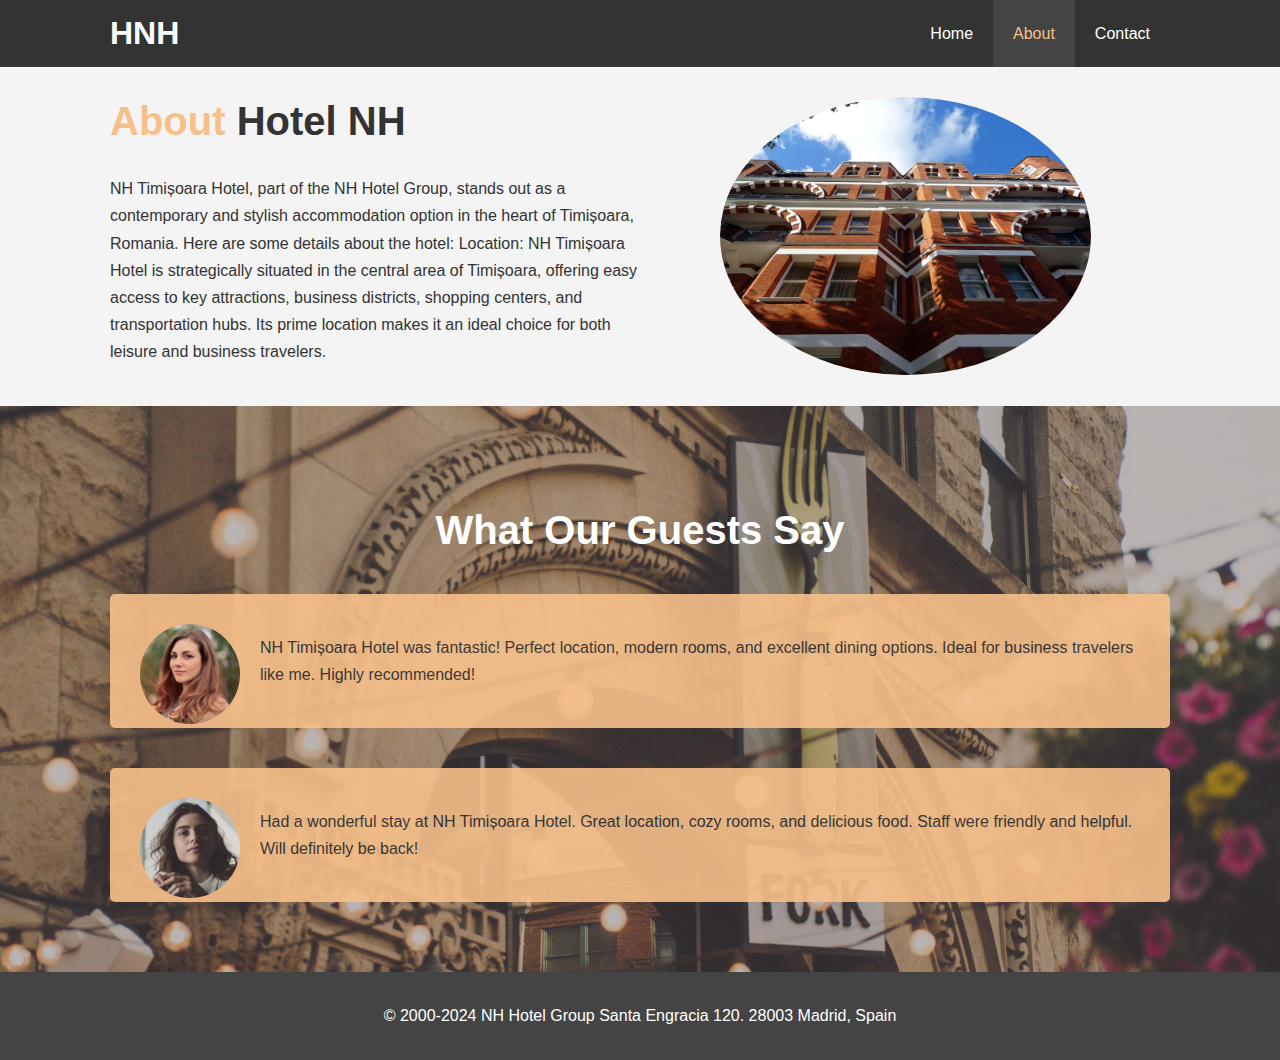
==== about.html @ 3a1d3d43 "I added everything I did" ====
<!DOCTYPE html>
<html lang="en">
  <head>
    <meta charset="UTF-8" />
    <meta name="viewport" content="width=device-width, initial-scale=1.0" />
    <meta
      name="description"
      content="Welcome to the most extraordinary hotel in Romania"
    />
    <meta
      name="keywords"
      content="hotel, Romania hotel, new Romania hotel, hotel for family"
    />
    <link rel="stylesheet" href="css/style.css" />
    <link rel="stylesheet" media="screen and (max-width: 768px)" href="css/mobile.css" />
    <title>Hotel NH | About</title>
  </head>
  <body>
    <header>
      <nav id="navbar">
        <div class="container">
          <h1 class="logo"><a href="index.html">HNH</a></h1>
          <ul>
            <li><a href="index.html">Home</a></li>
            <li><a class="current" href="about.html">About</a></li>
            <li><a href="contact.html">Contact</a></li>
          </ul>
        </nav>  
    </header>
  <section id="about-info" class="bg-light py-3">
<div class="container">
  <div class="info-left">
    <h1 class="l-heading"><span class="text-primary">About</span> Hotel NH</h1>
    <p>NH Timișoara Hotel, part of the NH Hotel Group, stands out as a contemporary and stylish accommodation option in the heart of Timișoara, Romania. Here are some details about the hotel:
      Location: NH Timișoara Hotel is strategically situated in the central area of Timișoara, offering easy access to key attractions, business districts, shopping centers, and transportation hubs. Its prime location makes it an ideal choice for both leisure and business travelers.
      </p>
  </div>
  <div class="info-right">
<img src="./img/photo-2.jpg" alt="hotel"
  </div>
</div>
  </section>
  <div class="clr">
    <section id="testimonials" class="py-3">
      <div class="container">
        <h2 class="l-heading">What Our Guests Say</h2>
        <div class="testimonial bg-primary">
          <img src="./img/person-1.jpg" alt="Elisa">
          <p>NH Timișoara Hotel was fantastic! Perfect location, modern rooms, and excellent dining options. Ideal for business travelers like me. Highly recommended!
          </p>
        </div>
        <div class="testimonial bg-primary">
          <img src="./img/person-2.jpg" alt="Adela">
          <p>Had a wonderful stay at NH Timișoara Hotel. Great location, cozy rooms, and delicious food. Staff were friendly and helpful. Will definitely be back!
          </p>
        </div>
      </div>
    </section>
  </div>
    <footer id="main-footer">
      <p>&copy; 2000-2024 NH Hotel Group Santa Engracia 120. 28003 Madrid, Spain</p>
    </footer>
  </body>
</html>
---- css/style.css ----
/* Reset */
* {
  margin: 0;
  padding:0;
  box-sizing: border-box;
}

/* Main Styling */
html,body {
  font-family: 'Segoe UI', Tahoma, Geneva, Verdana, sans-serif;
  line-height: 1.7em;
}

a {
  color: #333;
  text-decoration: none;
}

h1, h2, h3 {
  padding-bottom: 20px;
}

p {
  margin: 10px 0;
}

/* Utility Classes */
.container {
  margin: auto;
  max-width: 1100px;
  overflow: auto;
  padding: 0 20px;
}

.text-primary {
  color: #f7c08a;
}

.lead {
  font-size: 20px;
}

.btn {
  display: inline-block;
  font-size: 18px;
  color: #fff;
  background: #333;
  padding: 13px 20px;
  border: none;
  cursor: pointer;
}

.btn:hover {
  background: #f7c08a;
  color: #333;
}

.btn-light {
  background: #f4f4f4;
  color: #333;
}

.bg-dark {
  background: #333;
  color: #fff;
}

.bg-light {
  background: #f4f4f4;
  color: #333;
}

.bg-primary {
  background: #f7c08a;
  color: #333;
}

.clr {
  clear: both;
}

.l-heading {
  font-size: 40px;
  line-height: 1.2;
}

/* Padding */
.py-1 { padding: 10px 0; }
.py-2 { padding: 20px 0; }
.py-3 { padding: 30px 0; }

/* Navbar */
#navbar {
  background: #333;
  color: #fff;
  overflow: auto;
}

#navbar a {
  color: #fff;
}

#navbar .logo {
  float: left;
  padding-top: 20px;
}

#navbar ul {
  list-style: none;
  float: right;
}

#navbar ul li {
  float: left;
}

#navbar ul li a {
  display: block;
  padding: 20px;
  text-align: center;
}

#navbar ul li a:hover, 
#navbar ul li a.current {
  background: #444;
  color: #f7c08a;
}

/* Showcase */
#showcase {
  background: url('../img/showcase.jpg') no-repeat center center/cover;
  height: 600px;
}

#showcase .showcase-content {
  color: #fff;
  text-align: center;
  padding-top: 170px;
}

#showcase .showcase-content h1 {
  font-size: 60px;
  line-height: 1.2em;
}

#showcase .showcase-content p {
  padding-bottom: 20px;
  line-height: 1.7em;
}

/* Home Info */
#home-info {
  height: 550px;
}

#home-info .info-img {
  float: left;
  width: 50%;
  background: url('../img/photo-1.jpg') no-repeat;
  min-height: 100%;
}

#home-info .info-content {
  float: right;
  width: 50%;
  height: 100%;
  text-align: center;
  padding: 50px 30px;
  overflow: hidden;
}

#home-info .info-content p {
  padding-bottom: 30px;
}

/* Features */
.box {
  float: left;
  width: 33.3%;
  padding: 50px;
  text-align:center;
}

.box i {
  margin-bottom: 10px;
}

/* About Info */
#about-info .info-right {
  float: right;
  width: 50%;
  min-height: 100%;
}

#about-info .info-right img {
  display: block;
  margin: auto;
  width: 70%;
  border-radius: 50%;
}

#about-info .info-left {
  float: left;
  width: 50%;
  min-height: 100%;
}

/* Testimonials */
#testimonials {
  height: 100%;
  background: url('../img/test-bg.jpg') no-repeat center center/cover;
  padding-top: 100px;
}

#testimonials h2 {
  color: #fff;
  text-align: center;
  padding-bottom: 40px;
}

#testimonials .testimonial {
  padding: 30px;
  margin-bottom: 40px;
  border-radius: 5px;
  opacity: 0.9;
}

#testimonials .testimonial img {
  width: 100px;
  float: left;
  margin-right: 20px;
  border-radius: 50%;
}

/* Contact Form */
#contact-form .form-group {
  margin-bottom: 20px;
}

#contact-form label {
  display: block;
  margin-bottom: 5px;
}

#contact-form input, 
#contact-form textarea {
  width: 100%;
  padding: 10px;
  border: 1px #ddd solid;
}

#contact-form textarea {
  height: 200px;
}

#contact-form input:focus, 
#contact-form textarea:focus {
  outline: none;
  border-color: #f7c08a;
}

/* Footer */
#main-footer {
  text-align: center;
  background: #444;
  color: #fff;
  padding: 20px;
}
---- css/mobile.css ----
#navbar .logo {
    float: none;
    text-align: center;
  }
  
  #navbar ul, #navbar ul li {
    float: none;
  }
  
  #navbar ul li a {
    padding: 5px;
    border-bottom: #444 dotted 1px;
  }
  
  /* Showcase */
  #showcase {
    height: 100%;
  }
  
  #showcase .showcase-content {
    padding-top: 70px;
    padding-bottom: 30px;
  }
  
  /* Home Info */
  #home-info {
    height: 550px;
  }
  
  #home-info .info-img {
    display: none;
  }
  
  #home-info .info-content {
    float: none;
    width: 100%;
  }
  
  /* Boxes */
  .box {
    float: none;
    width: 100%;
  }
  
  /* About */
  #about-info .info-right, #about-info .info-left {
    float: none;
    width: 100%;
  }
  
  #about-info .info-right {
    margin-top: 30px;
  }
  
  .l-heading {
    text-align: center;
  }
  
  /* Contact */
  #contact-info .box {
    border-bottom: #444 dotted 1px;
  }
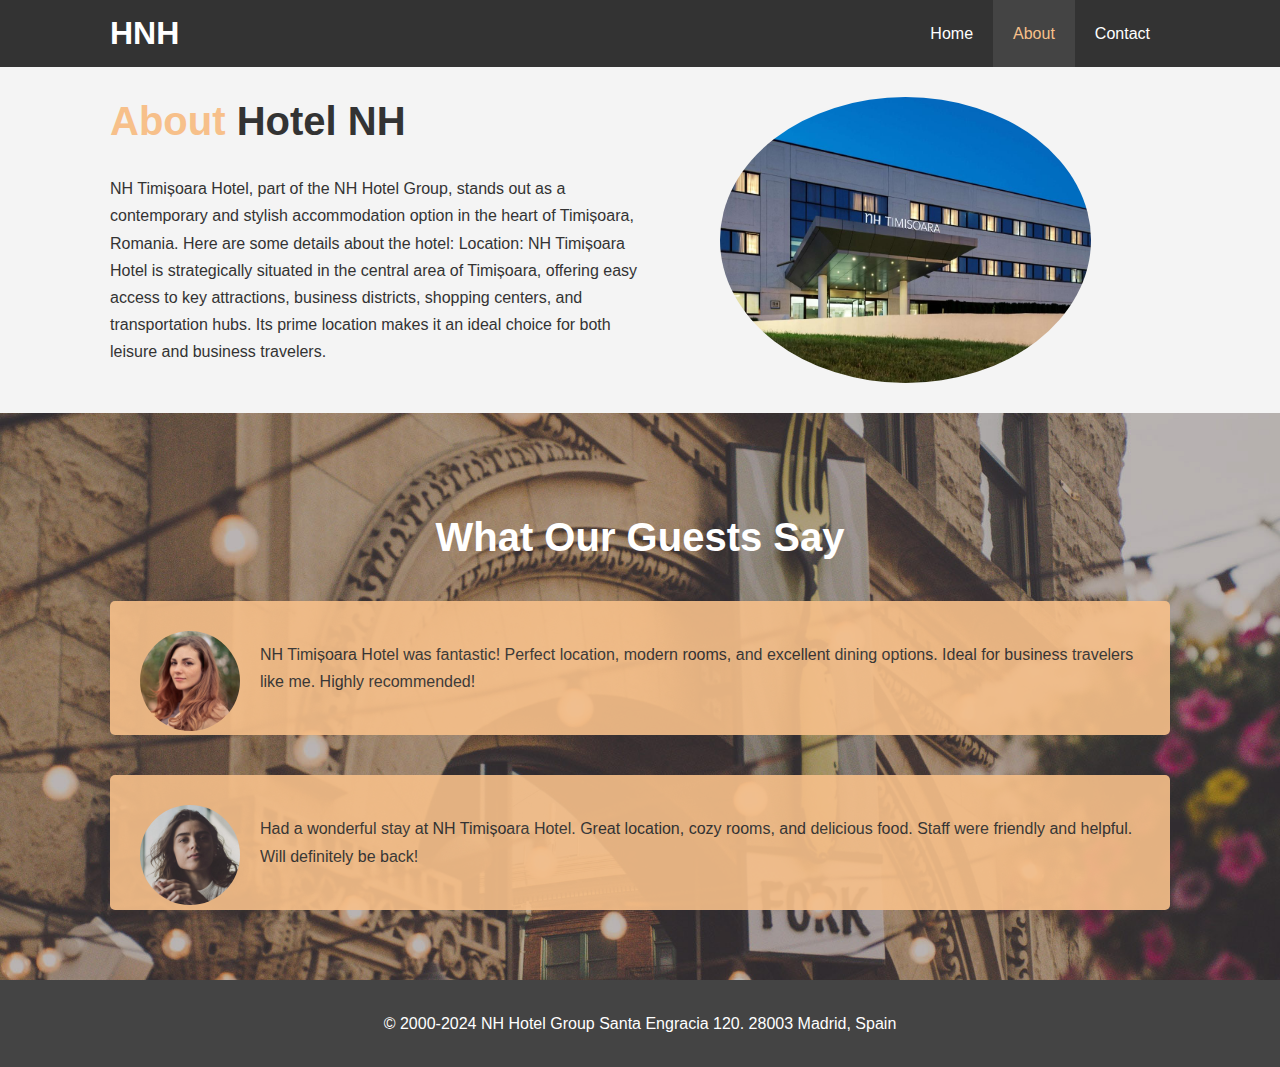
==== commit 8b1277a7: "I have added other pictures to match what I have achieved" ====
--- a/about.html
+++ b/about.html
@@ -36,7 +36,7 @@
       </p>
   </div>
   <div class="info-right">
-<img src="./img/photo-2.jpg" alt="hotel"
+<img src="./img/328137028.jpg" alt="hotel"
   </div>
 </div>
   </section>
--- a/css/style.css
+++ b/css/style.css
@@ -156,7 +156,7 @@
 #home-info .info-img {
   float: left;
   width: 50%;
-  background: url('../img/photo-1.jpg') no-repeat;
+  background: url('../img/Nh-Timisoara-Hotel-Exterior.jpg') no-repeat;
   min-height: 100%;
 }
 
